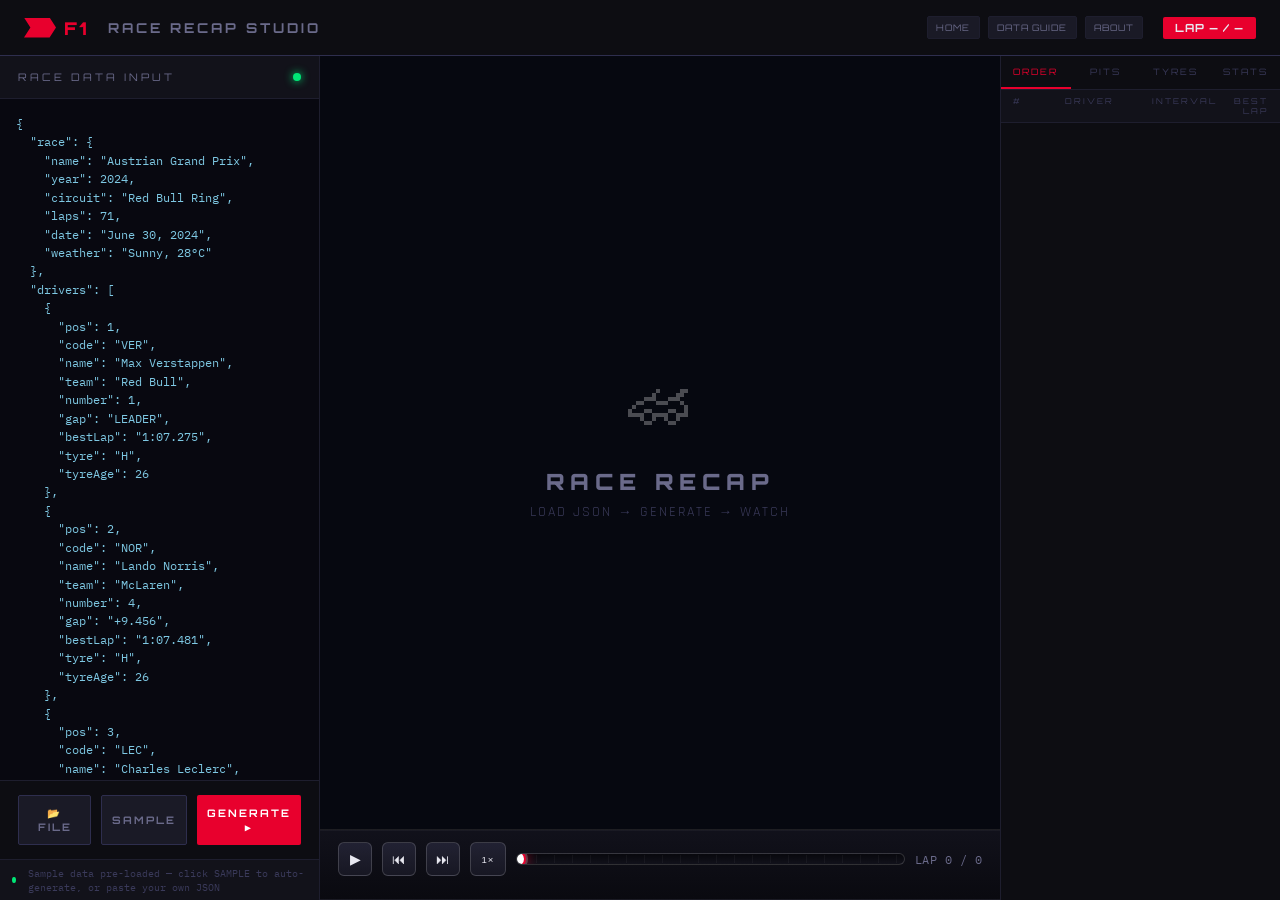
==== f1-recap-dashboard.html @ 29691221 "its" ====
﻿<!DOCTYPE html>
<html lang="en">
<head>
<meta charset="UTF-8">
<meta name="viewport" content="width=device-width, initial-scale=1.0">
<meta name="description" content="Interactive Formula 1 race recap dashboard with telemetry-style playback, standings, pit history, and strategy views.">
<title>F1 Race Recap Studio</title>
<link rel="preconnect" href="https://fonts.googleapis.com">
<link rel="preconnect" href="https://fonts.gstatic.com" crossorigin>
<link href="https://fonts.googleapis.com/css2?family=Rajdhani:wght@400;600;700&family=Orbitron:wght@400;700;900&family=IBM+Plex+Mono:wght@400;500&display=swap" rel="stylesheet">
<link rel="stylesheet" href="assets/css/recap.css">
</head>
<body>
<!-- HEADER -->
<header>
  <div class="f1-logo">F1</div>
  <div class="race-title" id="headerRaceTitle">RACE RECAP STUDIO</div>
  <nav class="header-links" aria-label="Project pages">
    <a href="index.html">Home</a>
    <a href="data-guide.html">Data Guide</a>
    <a href="about.html">About</a>
  </nav>
  <div class="lap-badge" id="headerLapBadge">LAP — / —</div>
</header>

<!-- MAIN LAYOUT -->
<div class="app-layout">

  <!-- LEFT: JSON INPUT PANEL -->
  <div class="left-panel">
    <div class="panel-header">
      <span class="panel-title">Race Data Input</span>
      <div class="dot-indicator"></div>
    </div>
    <textarea class="json-editor" id="jsonInput" placeholder='OPTION 1 — REAL DATA (FastF1):
Run the Python extractor:
  pip install fastf1 numpy pandas
  python f1_extractor.py --year 2024 --round 11
Then click "📂 IMPORT FILE" to load the JSON.

OPTION 2 — PASTE JSON:
Paste any race JSON here and click GENERATE.
Click "SAMPLE" to load example data.

Real data includes:
  ✓ Actual GPS car positions
  ✓ Real circuit geometry
  ✓ Tyre compounds + strategy
  ✓ Pit stop history
  ✓ Race control events
  ✓ Weather data'></textarea>
    <div class="left-footer">
      <button class="btn btn-secondary" onclick="importJSONFile()">📂 FILE</button>
      <button class="btn btn-secondary" onclick="loadSampleData()">SAMPLE</button>
      <button class="btn btn-primary" id="generateBtn" onclick="generateRecap()">GENERATE ▶</button>
    </div>
    <div class="status-bar">
      <div class="status-dot"></div>
      <span id="statusText">Ready — paste JSON & generate</span>
    </div>
  </div>

  <!-- CENTER: VIDEO PLAYER -->
  <div class="center-panel">
    <div class="video-viewport">
      <div class="video-bg"></div>
      <div class="track-viz"></div>

      <!-- Loading overlay -->
      <div class="loading-overlay" id="loadingOverlay">
        <div class="loader-ring"></div>
        <div class="loading-text">GENERATING RECAP</div>
      </div>

      <!-- Idle screen -->
      <div class="race-scene" id="idleScreen">
        <div class="idle-screen">
          <div class="idle-icon">🏎</div>
          <h2>RACE RECAP</h2>
          <p>LOAD JSON → GENERATE → WATCH</p>
        </div>
      </div>

      <!-- Race recap playback -->
      <div class="race-recap" id="raceRecap">

        <!-- Cinematic vignette -->
        <div class="video-vignette"></div>

        <!-- Track canvas (fills everything) -->
        <div class="track-animation" id="trackAnimation">
          <canvas id="trackCanvas"></canvas>
        </div>

        <!-- TOP LEFT: Race pill -->
        <div class="tv-race-pill">
          <div class="tv-race-pill-flag" id="tvCircuitLabel">RED BULL RING</div>
          <div class="tv-race-pill-name">
            <div class="gp-main" id="broadcastGPName">AUSTRIAN GRAND PRIX 2024</div>
            <div class="gp-sub" id="tvWeather">☀ SUNNY · 28°C · DRY</div>
          </div>
        </div>

        <!-- TOP RIGHT: Circular lap HUD -->
        <div class="tv-lap-counter" id="tvLapCounter">
          <svg class="tv-lap-hud-svg" viewBox="0 0 220 220" aria-hidden="true">
            <circle class="lap-ring-track" cx="110" cy="110" r="84"></circle>
            <circle class="lap-ring-track-inner" cx="110" cy="110" r="70"></circle>
            <circle class="lap-ring-progress-glow" cx="110" cy="110" r="84" pathLength="100"></circle>
            <circle class="lap-ring-progress" cx="110" cy="110" r="84" pathLength="100"></circle>
            <line class="lap-ring-tick" x1="110" y1="14" x2="110" y2="30"></line>
            <line class="lap-ring-tick" x1="206" y1="110" x2="190" y2="110"></line>
            <line class="lap-ring-tick" x1="110" y1="206" x2="110" y2="190"></line>
            <line class="lap-ring-tick" x1="14" y1="110" x2="30" y2="110"></line>
          </svg>
          <div class="tv-lap-center">
            <div class="tv-lap-nums"><span id="tvLapCurrent">0</span></div>
            <div class="tv-lap-readout" id="tvLapReadout">LAPS 0 / 0</div>
            <div class="tv-race-clock" id="tvRaceClock">+0:00:00</div>
          </div>
          <span class="tv-lap-pct p0">0%</span>
          <span class="tv-lap-pct p25">25%</span>
          <span class="tv-lap-pct p50">50%</span>
          <span class="tv-lap-pct p75">75%</span>
          <span class="tv-lap-pct p100">100%</span>
        </div>

     
        <!-- CENTER: Fastest lap flash -->
        <div class="tv-fastest-flash" id="tvFastestFlash">
          <div class="ffl-label">FASTEST LAP 🟣</div>
          <div class="ffl-time" id="fflTime">1:07.275</div>
          <div class="ffl-driver" id="fflDriver">VER · LAP 58</div>
        </div>

        <!-- BOTTOM: Event strip -->
        <div class="tv-bottom-bar">
          <div class="tv-event-strip" id="tvEventStrip">
            <span class="tv-event-type start">RACE START</span>
            <span class="tv-event-msg">Lights out and away we go!</span>
            <span class="tv-event-lap">LAP 1</span>
          </div>
        </div>

      </div>
    </div>

    <!-- Timeline / Controls -->
    <div class="timeline-bar">
      <div class="tl-controls">
        <button class="tl-btn" id="playBtn" onclick="togglePlay()">▶</button>
        <button class="tl-btn" onclick="seekRelative(-5)">⏮</button>
        <button class="tl-btn" onclick="seekRelative(5)">⏭</button>
        <button class="tl-btn" id="speedBtn" onclick="cycleSpeed()" style="font-size:0.6rem;letter-spacing:1px;min-width:36px">1×</button>
        <div class="progress-track" id="progressTrack" onclick="seekClick(event)">
          <div class="progress-fill" id="progressFill" style="width: 0%"></div>
          <div id="timelineMarkers"></div>
        </div>
        <span class="tl-time" id="tlTime">LAP 0 / 0</span>
      </div>
      <div class="tl-laps" id="lapChips"></div>
    </div>
  </div>

  <!-- RIGHT: DATA SIDEBAR -->
  <div class="right-panel">
    <div class="sidebar-tabs">
      <button class="stab active" onclick="switchTab('leaderboard', this)">ORDER</button>
      <button class="stab" onclick="switchTab('pitstops', this)">PITS</button>
      <button class="stab" onclick="switchTab('strategy', this)">TYRES</button>
      <button class="stab" onclick="switchTab('stats', this)">STATS</button>
    </div>

    <div class="sidebar-content">

      <!-- Leaderboard Tab -->
      <div class="tab-pane active" id="tab-leaderboard">
        <div class="lb-table">
          <div class="lb-thead">
            <span>#</span>
            <span></span>
            <span>DRIVER</span>
            <span style="text-align:right">INTERVAL</span>
            <span style="text-align:right">BEST LAP</span>
          </div>
          <div id="leaderboardRows"></div>
        </div>
      </div>

      <!-- Pit Stops Tab -->
      <div class="tab-pane" id="tab-pitstops">
        <div class="section-header">
          <span>PIT STOP HISTORY</span>
          <span id="totalPits" style="color:var(--text-dim)">0 STOPS</span>
        </div>
        <div id="pitstopRows"></div>
      </div>

      <!-- Strategy Tab -->
      <div class="tab-pane" id="tab-strategy">
        <div class="section-header">TYRE STRATEGY</div>
        <div id="strategyRows"></div>
        <div style="padding: 10px 12px; display: flex; gap: 12px; flex-wrap: wrap; border-top: 1px solid var(--border);">
          <span><span class="tire-badge tire-S">S</span> <span style="font-size:0.65rem;color:var(--text-dim)">Soft</span></span>
          <span><span class="tire-badge tire-M">M</span> <span style="font-size:0.65rem;color:var(--text-dim)">Medium</span></span>
          <span><span class="tire-badge tire-H">H</span> <span style="font-size:0.65rem;color:var(--text-dim)">Hard</span></span>
          <span><span class="tire-badge tire-I">I</span> <span style="font-size:0.65rem;color:var(--text-dim)">Inter</span></span>
        </div>
      </div>

      <!-- Stats Tab -->
      <div class="tab-pane" id="tab-stats">
        <div id="statsContent"></div>
      </div>

    </div>
  </div>

</div>
<script defer src="assets/js/recap-app.js"></script>
</body>
</html>
---- assets/css/recap.css ----
﻿@import url('./recap/00-base.css');
@import url('./recap/10-header.css');
@import url('./recap/20-layout.css');
@import url('./recap/30-left-panel.css');
@import url('./recap/40-center-panel.css');
@import url('./recap/50-timeline.css');
@import url('./recap/60-right-sidebar.css');
@import url('./recap/70-utilities.css');
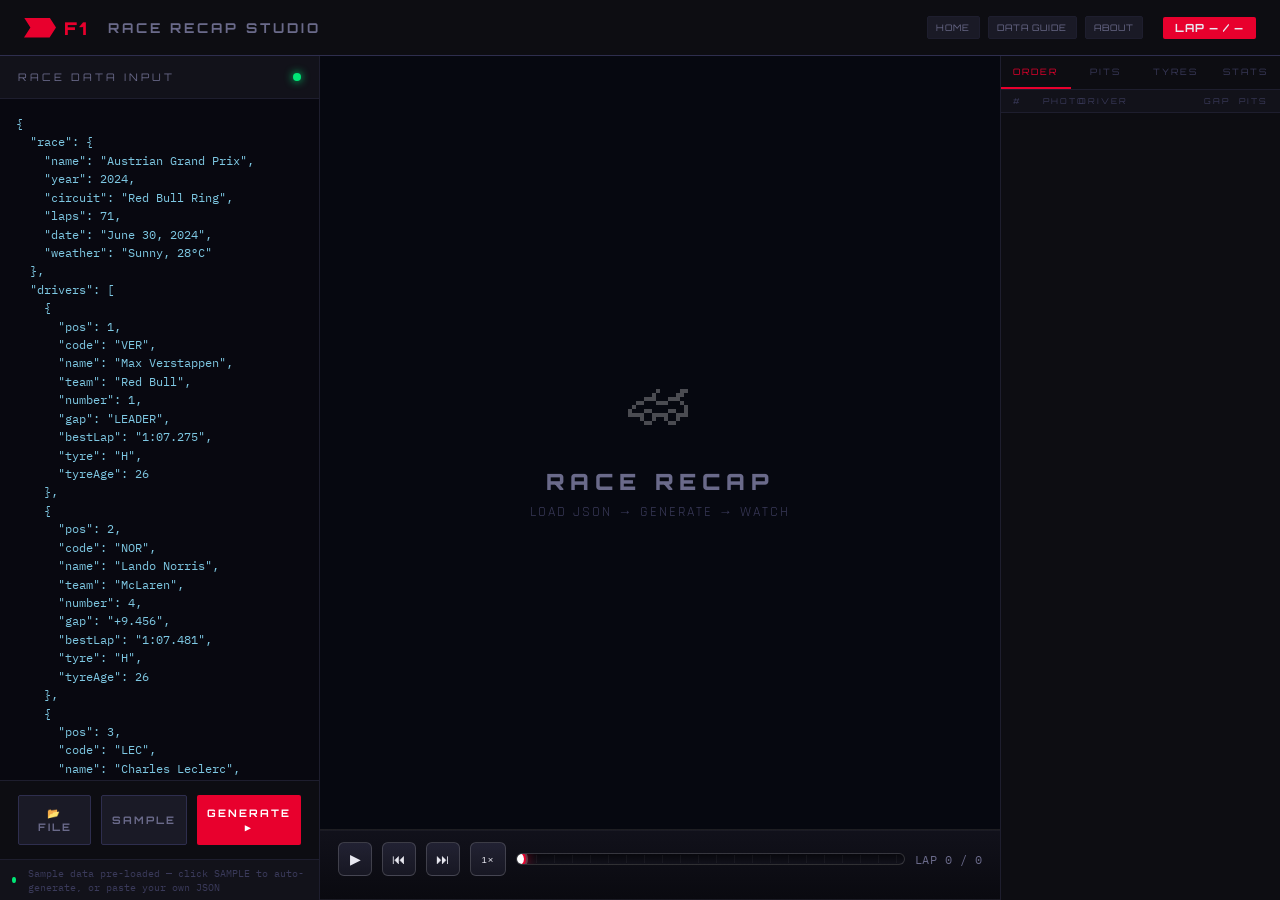
==== commit 96e07c85: "tis" ====
--- a/f1-recap-dashboard.html
+++ b/f1-recap-dashboard.html
@@ -178,10 +178,10 @@
         <div class="lb-table">
           <div class="lb-thead">
             <span>#</span>
-            <span></span>
+            <span>PHOTO</span>
             <span>DRIVER</span>
-            <span style="text-align:right">INTERVAL</span>
-            <span style="text-align:right">BEST LAP</span>
+            <span style="text-align:right">GAP</span>
+            <span style="text-align:right">PITS</span>
           </div>
           <div id="leaderboardRows"></div>
         </div>
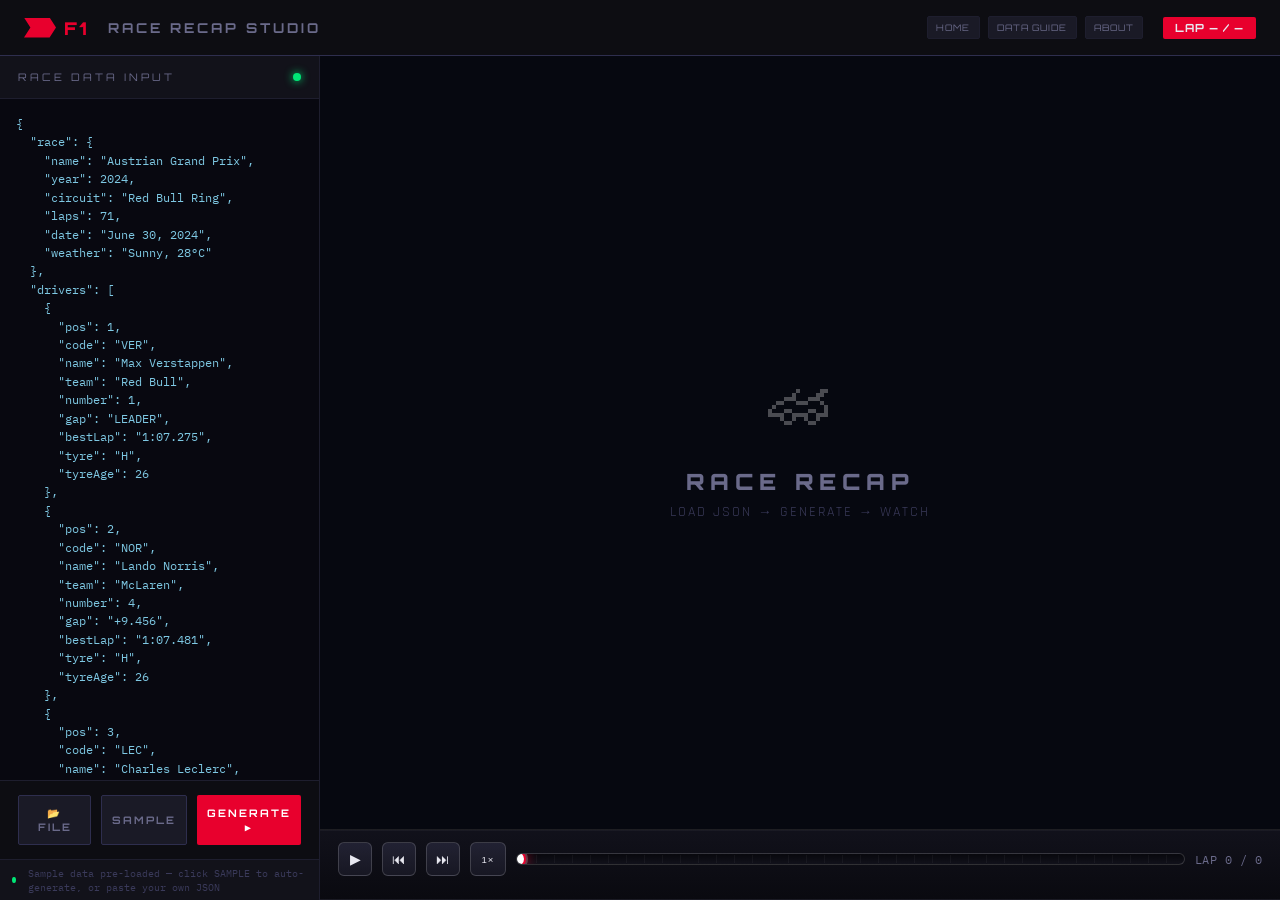
==== commit f20042e8: "ts" ====
--- a/f1-recap-dashboard.html
+++ b/f1-recap-dashboard.html
@@ -125,7 +125,15 @@
           <span class="tv-lap-pct p100">100%</span>
         </div>
 
-     
+        <!-- LEFT: Broadcast timing tower -->
+        <div class="tv-timing-tower" id="tvTimingTower">
+          <div class="tt-topbar">
+            <span class="tt-brand">F1</span>
+          </div>
+          <div class="tt-lapline" id="tvTowerLap">LAP 0 / 0</div>
+          <div class="tt-list" id="tvTimingRows"></div>
+        </div>
+
         <!-- CENTER: Fastest lap flash -->
         <div class="tv-fastest-flash" id="tvFastestFlash">
           <div class="ffl-label">FASTEST LAP 🟣</div>
@@ -162,60 +170,6 @@
     </div>
   </div>
 
-  <!-- RIGHT: DATA SIDEBAR -->
-  <div class="right-panel">
-    <div class="sidebar-tabs">
-      <button class="stab active" onclick="switchTab('leaderboard', this)">ORDER</button>
-      <button class="stab" onclick="switchTab('pitstops', this)">PITS</button>
-      <button class="stab" onclick="switchTab('strategy', this)">TYRES</button>
-      <button class="stab" onclick="switchTab('stats', this)">STATS</button>
-    </div>
-
-    <div class="sidebar-content">
-
-      <!-- Leaderboard Tab -->
-      <div class="tab-pane active" id="tab-leaderboard">
-        <div class="lb-table">
-          <div class="lb-thead">
-            <span>#</span>
-            <span>PHOTO</span>
-            <span>DRIVER</span>
-            <span style="text-align:right">GAP</span>
-            <span style="text-align:right">PITS</span>
-          </div>
-          <div id="leaderboardRows"></div>
-        </div>
-      </div>
-
-      <!-- Pit Stops Tab -->
-      <div class="tab-pane" id="tab-pitstops">
-        <div class="section-header">
-          <span>PIT STOP HISTORY</span>
-          <span id="totalPits" style="color:var(--text-dim)">0 STOPS</span>
-        </div>
-        <div id="pitstopRows"></div>
-      </div>
-
-      <!-- Strategy Tab -->
-      <div class="tab-pane" id="tab-strategy">
-        <div class="section-header">TYRE STRATEGY</div>
-        <div id="strategyRows"></div>
-        <div style="padding: 10px 12px; display: flex; gap: 12px; flex-wrap: wrap; border-top: 1px solid var(--border);">
-          <span><span class="tire-badge tire-S">S</span> <span style="font-size:0.65rem;color:var(--text-dim)">Soft</span></span>
-          <span><span class="tire-badge tire-M">M</span> <span style="font-size:0.65rem;color:var(--text-dim)">Medium</span></span>
-          <span><span class="tire-badge tire-H">H</span> <span style="font-size:0.65rem;color:var(--text-dim)">Hard</span></span>
-          <span><span class="tire-badge tire-I">I</span> <span style="font-size:0.65rem;color:var(--text-dim)">Inter</span></span>
-        </div>
-      </div>
-
-      <!-- Stats Tab -->
-      <div class="tab-pane" id="tab-stats">
-        <div id="statsContent"></div>
-      </div>
-
-    </div>
-  </div>
-
 </div>
 <script defer src="assets/js/recap-app.js"></script>
 </body>
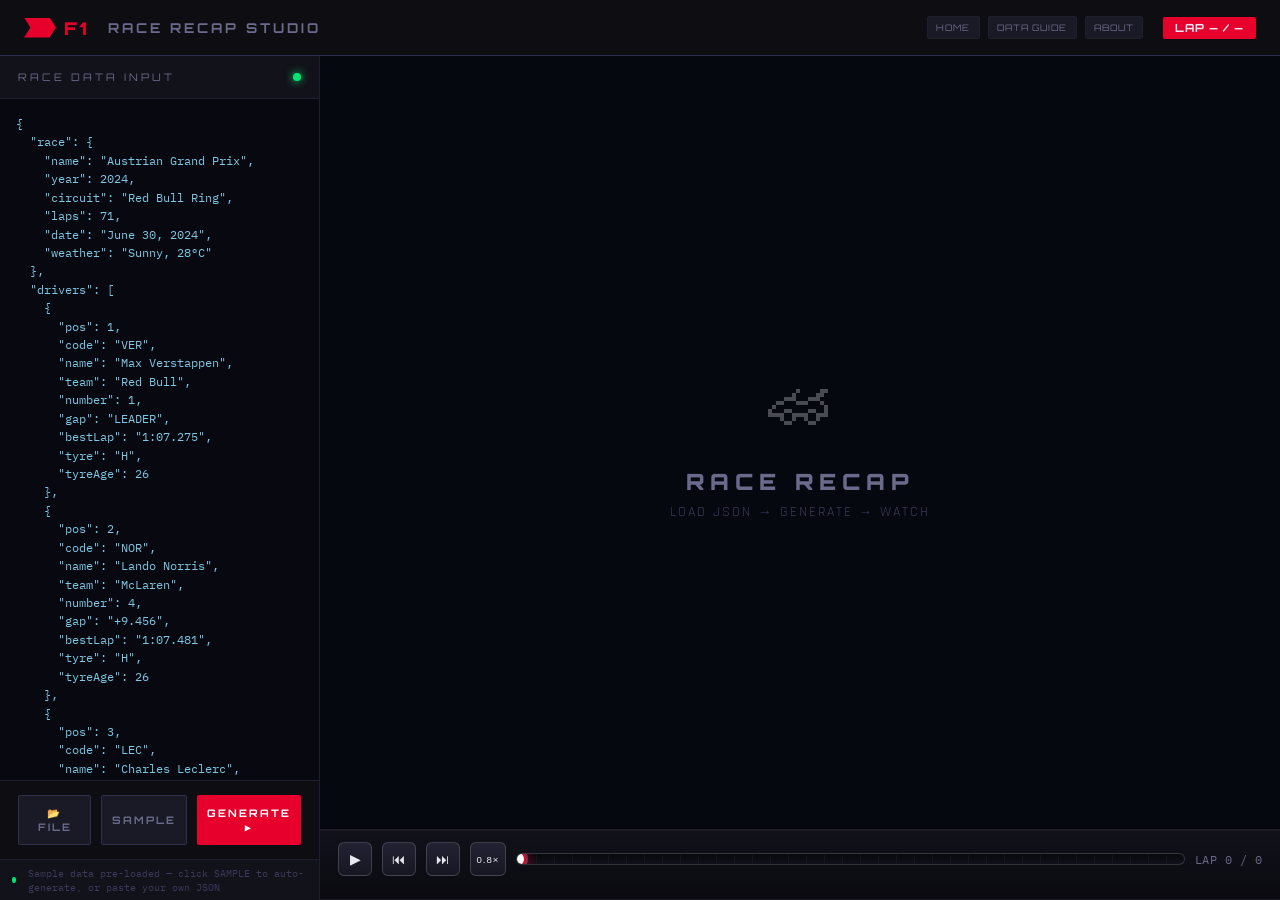
==== commit 3beefd31: "ig" ====
--- a/f1-recap-dashboard.html
+++ b/f1-recap-dashboard.html
@@ -101,29 +101,7 @@
           </div>
         </div>
 
-        <!-- TOP RIGHT: Circular lap HUD -->
-        <div class="tv-lap-counter" id="tvLapCounter">
-          <svg class="tv-lap-hud-svg" viewBox="0 0 220 220" aria-hidden="true">
-            <circle class="lap-ring-track" cx="110" cy="110" r="84"></circle>
-            <circle class="lap-ring-track-inner" cx="110" cy="110" r="70"></circle>
-            <circle class="lap-ring-progress-glow" cx="110" cy="110" r="84" pathLength="100"></circle>
-            <circle class="lap-ring-progress" cx="110" cy="110" r="84" pathLength="100"></circle>
-            <line class="lap-ring-tick" x1="110" y1="14" x2="110" y2="30"></line>
-            <line class="lap-ring-tick" x1="206" y1="110" x2="190" y2="110"></line>
-            <line class="lap-ring-tick" x1="110" y1="206" x2="110" y2="190"></line>
-            <line class="lap-ring-tick" x1="14" y1="110" x2="30" y2="110"></line>
-          </svg>
-          <div class="tv-lap-center">
-            <div class="tv-lap-nums"><span id="tvLapCurrent">0</span></div>
-            <div class="tv-lap-readout" id="tvLapReadout">LAPS 0 / 0</div>
-            <div class="tv-race-clock" id="tvRaceClock">+0:00:00</div>
-          </div>
-          <span class="tv-lap-pct p0">0%</span>
-          <span class="tv-lap-pct p25">25%</span>
-          <span class="tv-lap-pct p50">50%</span>
-          <span class="tv-lap-pct p75">75%</span>
-          <span class="tv-lap-pct p100">100%</span>
-        </div>
+      
 
         <!-- LEFT: Broadcast timing tower -->
         <div class="tv-timing-tower" id="tvTimingTower">
@@ -141,12 +119,13 @@
           <div class="ffl-driver" id="fflDriver">VER · LAP 58</div>
         </div>
 
-        <!-- BOTTOM: Event strip -->
-        <div class="tv-bottom-bar">
-          <div class="tv-event-strip" id="tvEventStrip">
-            <span class="tv-event-type start">RACE START</span>
-            <span class="tv-event-msg">Lights out and away we go!</span>
-            <span class="tv-event-lap">LAP 1</span>
+        <!-- TOP CENTER: Race control / incident commentary -->
+        <div class="tv-race-control-bar" id="tvRaceControlBar" aria-live="polite">
+          <div class="tv-event-strip tv-race-control-strip" id="tvEventStrip">
+            <span class="tv-rc-tag">RACE CONTROL</span>
+            <span class="tv-event-type incident">INCIDENT</span>
+            <span class="tv-event-msg">No incidents reported</span>
+            <span class="tv-event-lap">LAP 0</span>
           </div>
         </div>
 
@@ -159,7 +138,7 @@
         <button class="tl-btn" id="playBtn" onclick="togglePlay()">▶</button>
         <button class="tl-btn" onclick="seekRelative(-5)">⏮</button>
         <button class="tl-btn" onclick="seekRelative(5)">⏭</button>
-        <button class="tl-btn" id="speedBtn" onclick="cycleSpeed()" style="font-size:0.6rem;letter-spacing:1px;min-width:36px">1×</button>
+        <button class="tl-btn" id="speedBtn" onclick="cycleSpeed()" style="font-size:0.6rem;letter-spacing:1px;min-width:36px">0.8×</button>
         <div class="progress-track" id="progressTrack" onclick="seekClick(event)">
           <div class="progress-fill" id="progressFill" style="width: 0%"></div>
           <div id="timelineMarkers"></div>
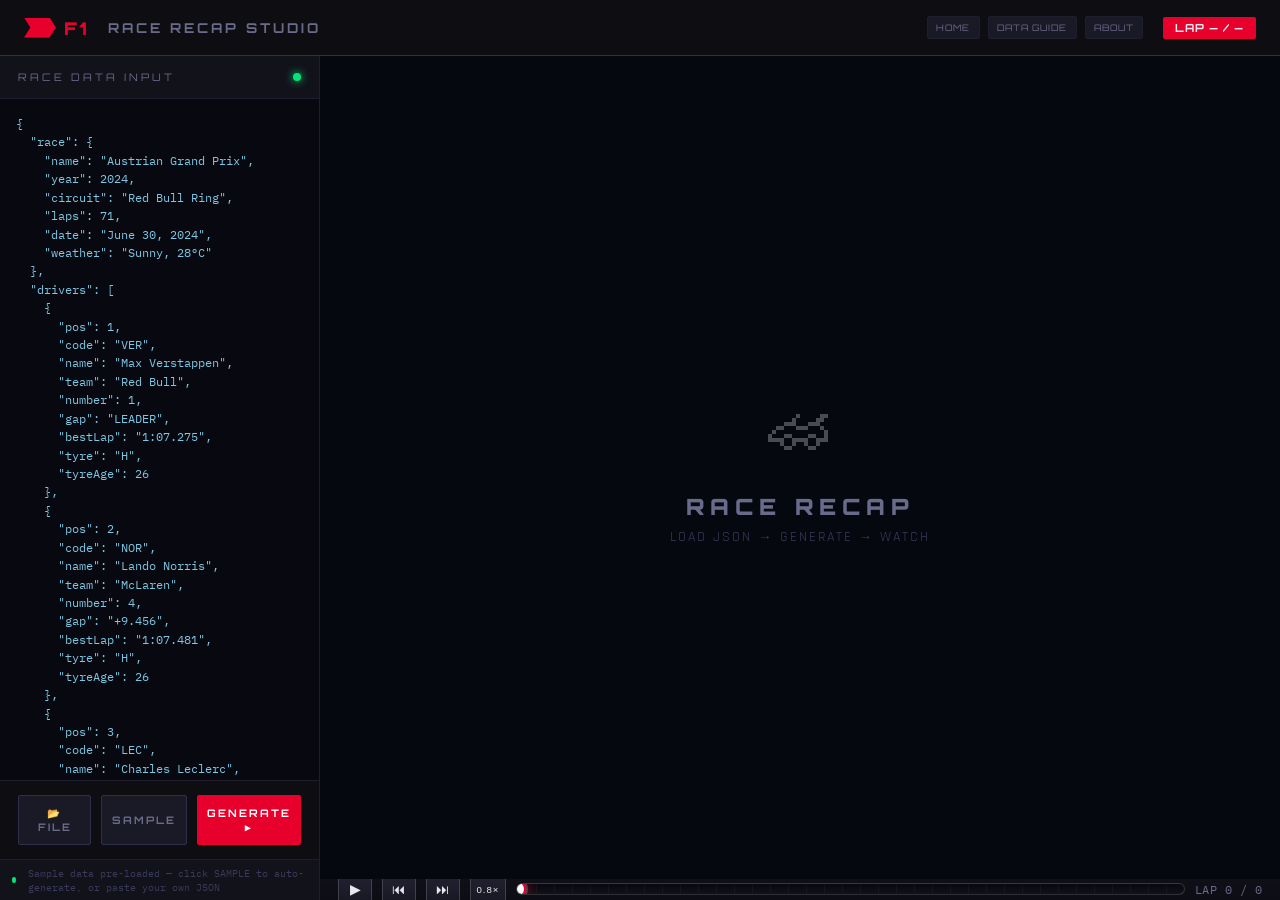
==== commit 0ce34418: "ud" ====
--- a/f1-recap-dashboard.html
+++ b/f1-recap-dashboard.html
@@ -101,13 +101,26 @@
           </div>
         </div>
 
-      
+        <div class="tv-info-stack" id="tvInfoStack" aria-live="polite">
+          <div class="tv-info-card tv-info-card-fastest">
+            <div class="tv-info-label">FASTEST SO FAR</div>
+            <div class="tv-info-main" id="tvFastestSoFarTime">—</div>
+            <div class="tv-info-sub" id="tvFastestSoFarMeta">WAITING FOR LAP DATA</div>
+          </div>
+          <div class="tv-info-card tv-info-card-lapbest">
+            <div class="tv-info-label" id="tvCurrentLapBestLabel">LAP 0 BEST</div>
+            <div class="tv-info-main" id="tvCurrentLapBestTime">—</div>
+            <div class="tv-info-sub" id="tvCurrentLapBestMeta">NO TIMES POSTED YET</div>
+          </div>
+          <div class="tv-info-card tv-info-card-incident" id="tvIncidentCard">
+            <div class="tv-info-label" id="tvIncidentLabel">RACE STATUS</div>
+            <div class="tv-info-main tv-info-main-status" id="tvIncidentTitle">TRACK CLEAR</div>
+            <div class="tv-info-sub" id="tvIncidentMeta">NO INCIDENTS REPORTED</div>
+          </div>
+        </div>
 
         <!-- LEFT: Broadcast timing tower -->
         <div class="tv-timing-tower" id="tvTimingTower">
-          <div class="tt-topbar">
-            <span class="tt-brand">F1</span>
-          </div>
           <div class="tt-lapline" id="tvTowerLap">LAP 0 / 0</div>
           <div class="tt-list" id="tvTimingRows"></div>
         </div>
@@ -126,6 +139,24 @@
             <span class="tv-event-type incident">INCIDENT</span>
             <span class="tv-event-msg">No incidents reported</span>
             <span class="tv-event-lap">LAP 0</span>
+          </div>
+        </div>
+
+        <!-- BOTTOM RIGHT: Pit lane panel -->
+        <div class="tv-pit-box" id="tvPitBox" aria-live="polite">
+          <div class="tv-pit-top">
+            <span class="tv-pit-tag">PIT LANE</span>
+            <span class="tv-pit-status" id="tvPitStatus">NO ACTIVE STOP</span>
+          </div>
+          <div class="tv-pit-list" id="tvPitList">
+            <div class="tv-pit-row">
+              <div class="tv-pit-driver">---</div>
+              <div class="tv-pit-meta">
+                <span class="tv-pit-lap">LAP 0</span>
+                <span class="tv-pit-duration">--.-S STOP</span>
+                <span class="tv-pit-compound">--</span>
+              </div>
+            </div>
           </div>
         </div>
 
